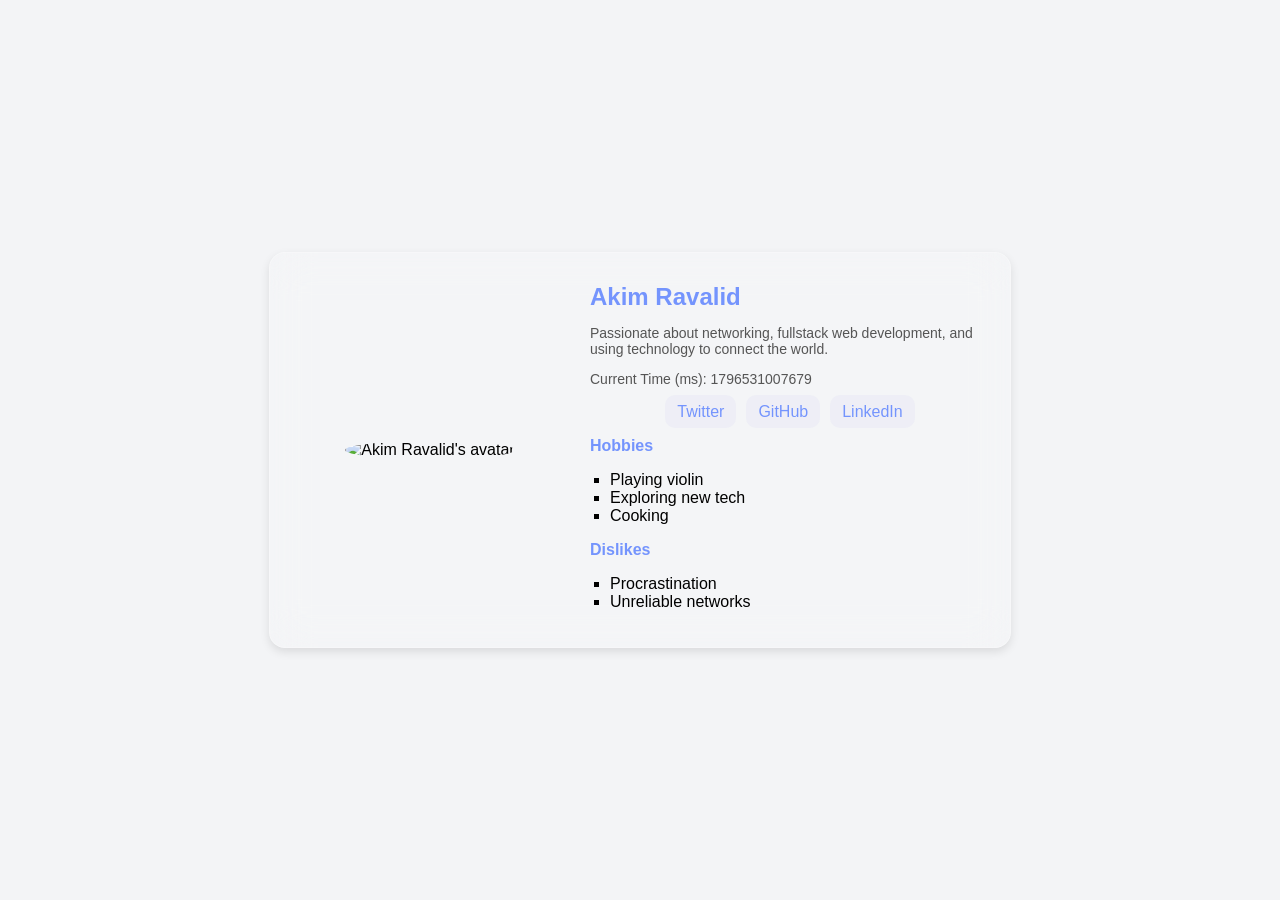
==== HNG Stage 0/index.html @ 717f54d1 "Renamed profileCard.html to index.html" ====
<!DOCTYPE html>
<html lang="en">
<head>
  <meta charset="UTF-8" />
  <meta name="viewport" content="width=device-width, initial-scale=1.0"/>
  <title>Profile Card</title>
  <link rel="stylesheet" href="profileCard.css" />
</head>
<body>
  <article data-testid="test-profile-card">
    <figure>
      <img data-testid="test-user-avatar" src="https://i.pravatar.cc/150?img=12" alt="Akim Ravalid's avatar">
    </figure>

    <div>
      <header>
        <h2 data-testid="test-user-name">Akim Ravalid</h2>
      </header>
      <p data-testid="test-user-bio">
        Passionate about networking, fullstack web development, and using technology to connect the world.
      </p>
      <p>Current Time (ms): <span data-testid="test-user-time" id = "time"></span></p>

      <nav>
        <ul data-testid="test-user-social-links">
          <li><a data-testid="test-user-social-twitter" href="https://twitter.com" target="_blank" rel="noopener noreferrer">Twitter</a></li>
          <li><a data-testid="test-user-social-github" href="https://github.com" target="_blank" rel="noopener noreferrer">GitHub</a></li>
          <li><a data-testid="test-user-social-linkedin" href="https://linkedin.com" target="_blank" rel="noopener noreferrer">LinkedIn</a></li>
        </ul>
      </nav>

      <section>
        <h3>Hobbies</h3>
        <ul data-testid="test-user-hobbies">
          <li>Playing violin</li>
          <li>Exploring new tech</li>
          <li>Cooking</li>
        </ul>
      </section>

      <section>
        <h3>Dislikes</h3>
        <ul data-testid="test-user-dislikes">
          <li>Procrastination</li>
          <li>Unreliable networks</li>
        </ul>
      </section>
    </div>
  </article>
  <script src="profileCard.js"></script>
</body>
</html>
---- HNG Stage 0/profileCard.css ----
body {
      font-family: Arial, sans-serif;
      background: #f3f4f6;
      display: flex;
      justify-content: center;
      align-items: center;
      height: 100vh;
      margin: 0;
    }
    article {
      background: rgba(255, 255, 255, 0.1);
      backdrop-filter: blur(20px);
      border: 1px solid rgba(255, 255, 255, 0.25);
      border-radius: 16px;
      box-shadow: 0 4px 10px rgba(0,0,0,0.1);
      display: flex;
      flex-wrap: wrap;
      padding: 20px;
      width: 90%;
      max-width: 500px;
      transition: transform 0.3s ease, box-shadow 0.3s ease;
    }
    article:hover {
      transform: translateY(-2px);
      box-shadow: 0 10px 30px rgba(0, 0, 0, 0.4);
    }
    figure {
      flex: 1 1 100%;
      text-align: center;
    }
    img {
      width: 120px;
      height: 120px;
      border-radius: 50%;
      object-fit: cover;
    }
    h2 {
      margin: 10px 0 5px;
      color: #7494fd;
    }
    p {
      color: #555;
      font-size: 14px;
    }
    nav ul {
      list-style: none;
      display: flex;
      justify-content: center;
      gap: 10px;
      padding: 0;
    }
    nav ul a {
      color: #7494fd;
      font-weight: 500;
      text-decoration: none;
      background: rgba(197, 197, 239, 0.15);
      padding: 8px 12px;
      border-radius: 10px;
      transition: all 0.3s ease;
    }
    nav ul a:hover,
    nav ul a:focus {
      background: rgba(255, 255, 255, 0.3);
      outline: none;
    }
    section {
      margin-top: 15px;
    }
    section h3{
      font-size: 1rem;
      margin-bottom: 5px;
      color: #7494fd;
    }
    ul {
      list-style-type: square;
      padding-left: 20px;
    }
    @media (min-width: 600px) {
      article {
        flex-wrap: nowrap;
        max-width: 700px;
        align-items: center;
      }
      figure {
        flex: 1;
      }
      div {
        flex: 2;
        padding-left: 20px;
      }
    }
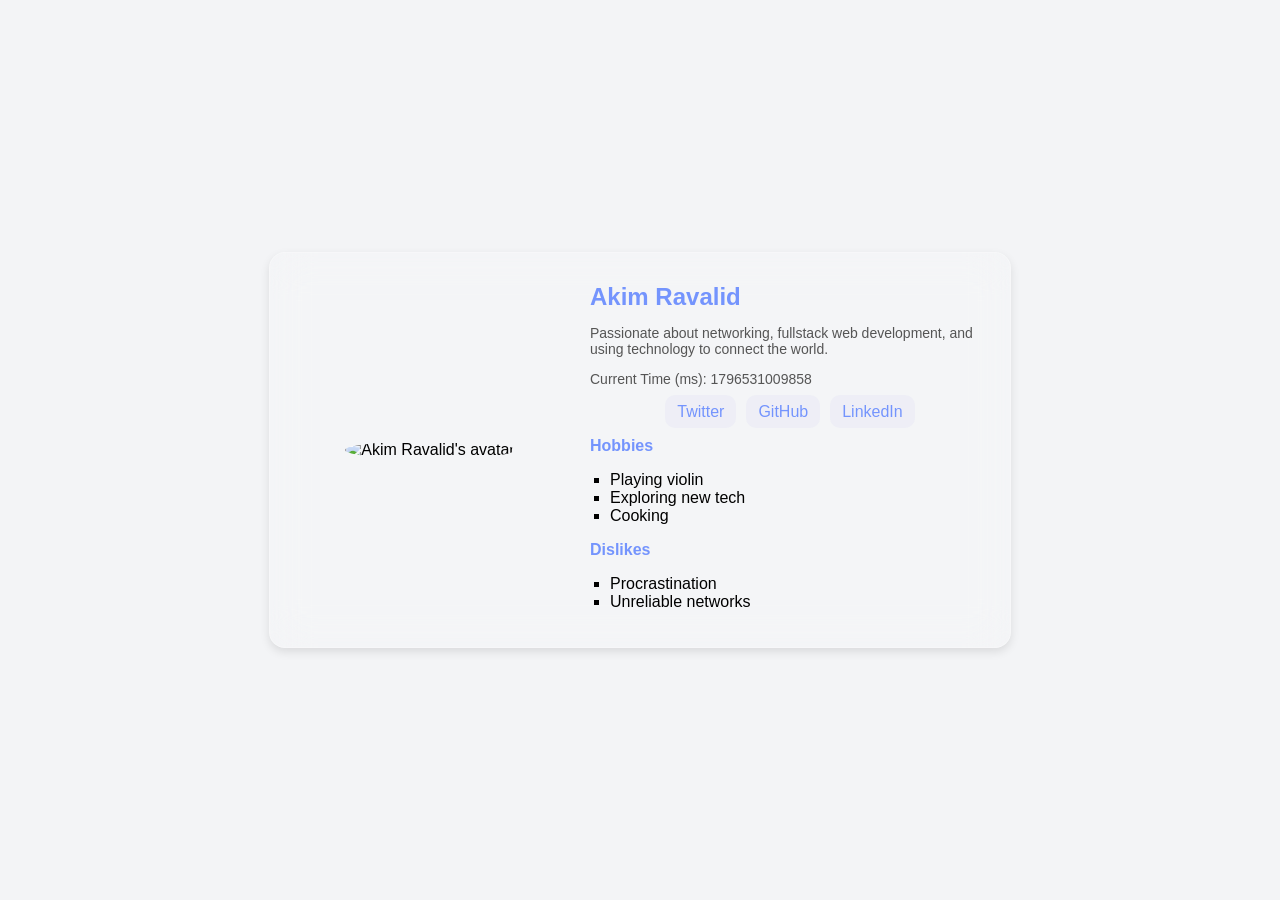
==== commit 556d2fac: "Renamed profileCard.css to style.css Renamed profileCard.js to script.js" ====
--- a/HNG Stage 0/index.html
+++ b/HNG Stage 0/index.html
@@ -4,7 +4,7 @@
   <meta charset="UTF-8" />
   <meta name="viewport" content="width=device-width, initial-scale=1.0"/>
   <title>Profile Card</title>
-  <link rel="stylesheet" href="profileCard.css" />
+  <link rel="stylesheet" href="style.css" />
 </head>
 <body>
   <article data-testid="test-profile-card">
@@ -47,6 +47,6 @@
       </section>
     </div>
   </article>
-  <script src="profileCard.js"></script>
+  <script src="script.js"></script>
 </body>
 </html>
--- a/HNG Stage 0/style.css
+++ b/HNG Stage 0/style.css
@@ -0,0 +1,91 @@
+body {
+      font-family: Arial, sans-serif;
+      background: #f3f4f6;
+      display: flex;
+      justify-content: center;
+      align-items: center;
+      height: 100vh;
+      margin: 0;
+    }
+    article {
+      background: rgba(255, 255, 255, 0.1);
+      backdrop-filter: blur(20px);
+      border: 1px solid rgba(255, 255, 255, 0.25);
+      border-radius: 16px;
+      box-shadow: 0 4px 10px rgba(0,0,0,0.1);
+      display: flex;
+      flex-wrap: wrap;
+      padding: 20px;
+      width: 90%;
+      max-width: 500px;
+      transition: transform 0.3s ease, box-shadow 0.3s ease;
+    }
+    article:hover {
+      transform: translateY(-2px);
+      box-shadow: 0 10px 30px rgba(0, 0, 0, 0.4);
+    }
+    figure {
+      flex: 1 1 100%;
+      text-align: center;
+    }
+    img {
+      width: 120px;
+      height: 120px;
+      border-radius: 50%;
+      object-fit: cover;
+    }
+    h2 {
+      margin: 10px 0 5px;
+      color: #7494fd;
+    }
+    p {
+      color: #555;
+      font-size: 14px;
+    }
+    nav ul {
+      list-style: none;
+      display: flex;
+      justify-content: center;
+      gap: 10px;
+      padding: 0;
+    }
+    nav ul a {
+      color: #7494fd;
+      font-weight: 500;
+      text-decoration: none;
+      background: rgba(197, 197, 239, 0.15);
+      padding: 8px 12px;
+      border-radius: 10px;
+      transition: all 0.3s ease;
+    }
+    nav ul a:hover,
+    nav ul a:focus {
+      background: rgba(255, 255, 255, 0.3);
+      outline: none;
+    }
+    section {
+      margin-top: 15px;
+    }
+    section h3{
+      font-size: 1rem;
+      margin-bottom: 5px;
+      color: #7494fd;
+    }
+    ul {
+      list-style-type: square;
+      padding-left: 20px;
+    }
+    @media (min-width: 600px) {
+      article {
+        flex-wrap: nowrap;
+        max-width: 700px;
+        align-items: center;
+      }
+      figure {
+        flex: 1;
+      }
+      div {
+        flex: 2;
+        padding-left: 20px;
+      }
+    }
